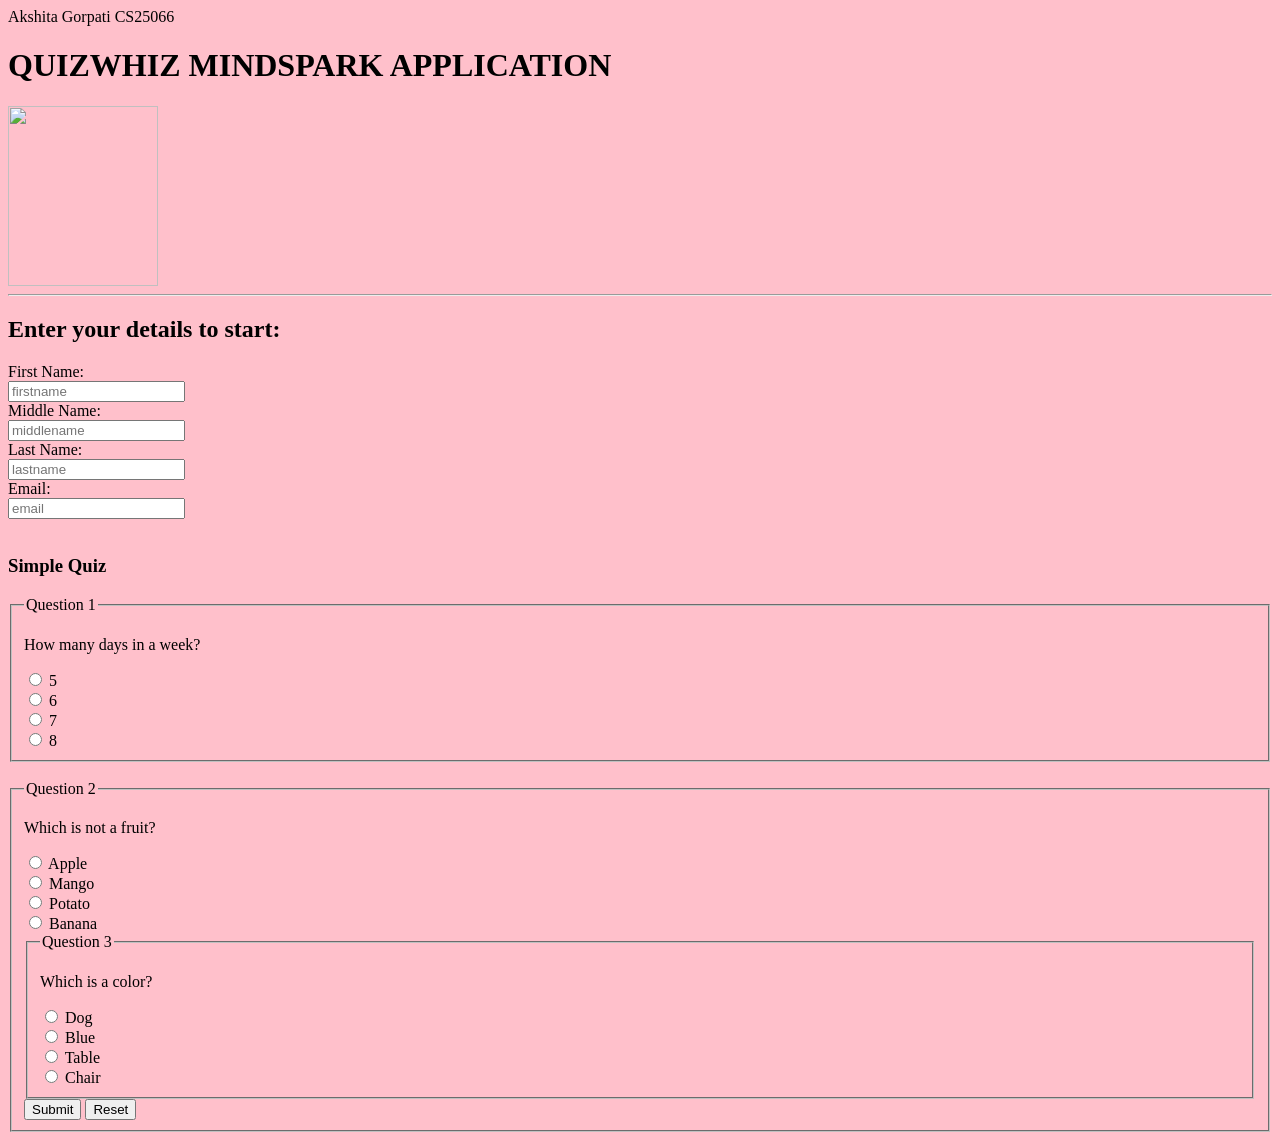
==== index.html @ 762a8d2d "Rename Akshitappt1 - Copy.html to index.html" ====
<html>
<title>Experiential Activity</title>
<head> Akshita Gorpati CS25066 </head>
<body bgcolor = "pink"> 
<h1>QUIZWHIZ MINDSPARK APPLICATION</h1>
<img src="C:\Users\Dell\Downloads\Quizakshita.jpg" width="150" height="180"> <hr>
<h2>Enter your details to start:</h2> 
<label>First Name:</label><br> 
<input type ="text" placeholder ="firstname"><br> 
<label>Middle Name:</label><br>
<input type = "text" placeholder ="middlename"><br> 
<label>Last Name:</label><br>
<input type = "text" placeholder = "lastname"><br>
<label>Email:</label><br> <input type = "email"placeholder = "email"><br> <br> <h3>Simple Quiz</h3>
<fieldset> 
<legend>Question 1</legend> 
<p>How many days in a week?</p> 
<input type="radio" name="question1"> 5 <br> <input type="radio" 
name="question1"> 6 <br>
<input type="radio" name="question1"> 7 <br> 
<input type="radio" name="question1"> 8 <br> 
</fieldset> <br> 
<fieldset>
<legend>Question 2</legend>
<p>Which is not a fruit?</p>
<input type="radio" name="question2"> Apple <br> 
<input type="radio" name="question2"> Mango <br>
<input type="radio" name="question2"> Potato <br>
<input type="radio" name="question2"> Banana <br>
<fieldset>
<legend>Question 3</legend>
<p>Which is a color?</p> 
<input type="radio" name="question3"> Dog <br>
<input type="radio" name="question3"> Blue <br> 
<input type="radio" name="question3"> Table <br> 
<input type="radio" name="question3"> Chair <br> </fieldset> 
<input type ="Submit" value ="Submit">
<input type ="Reset" >
</body>
</html>
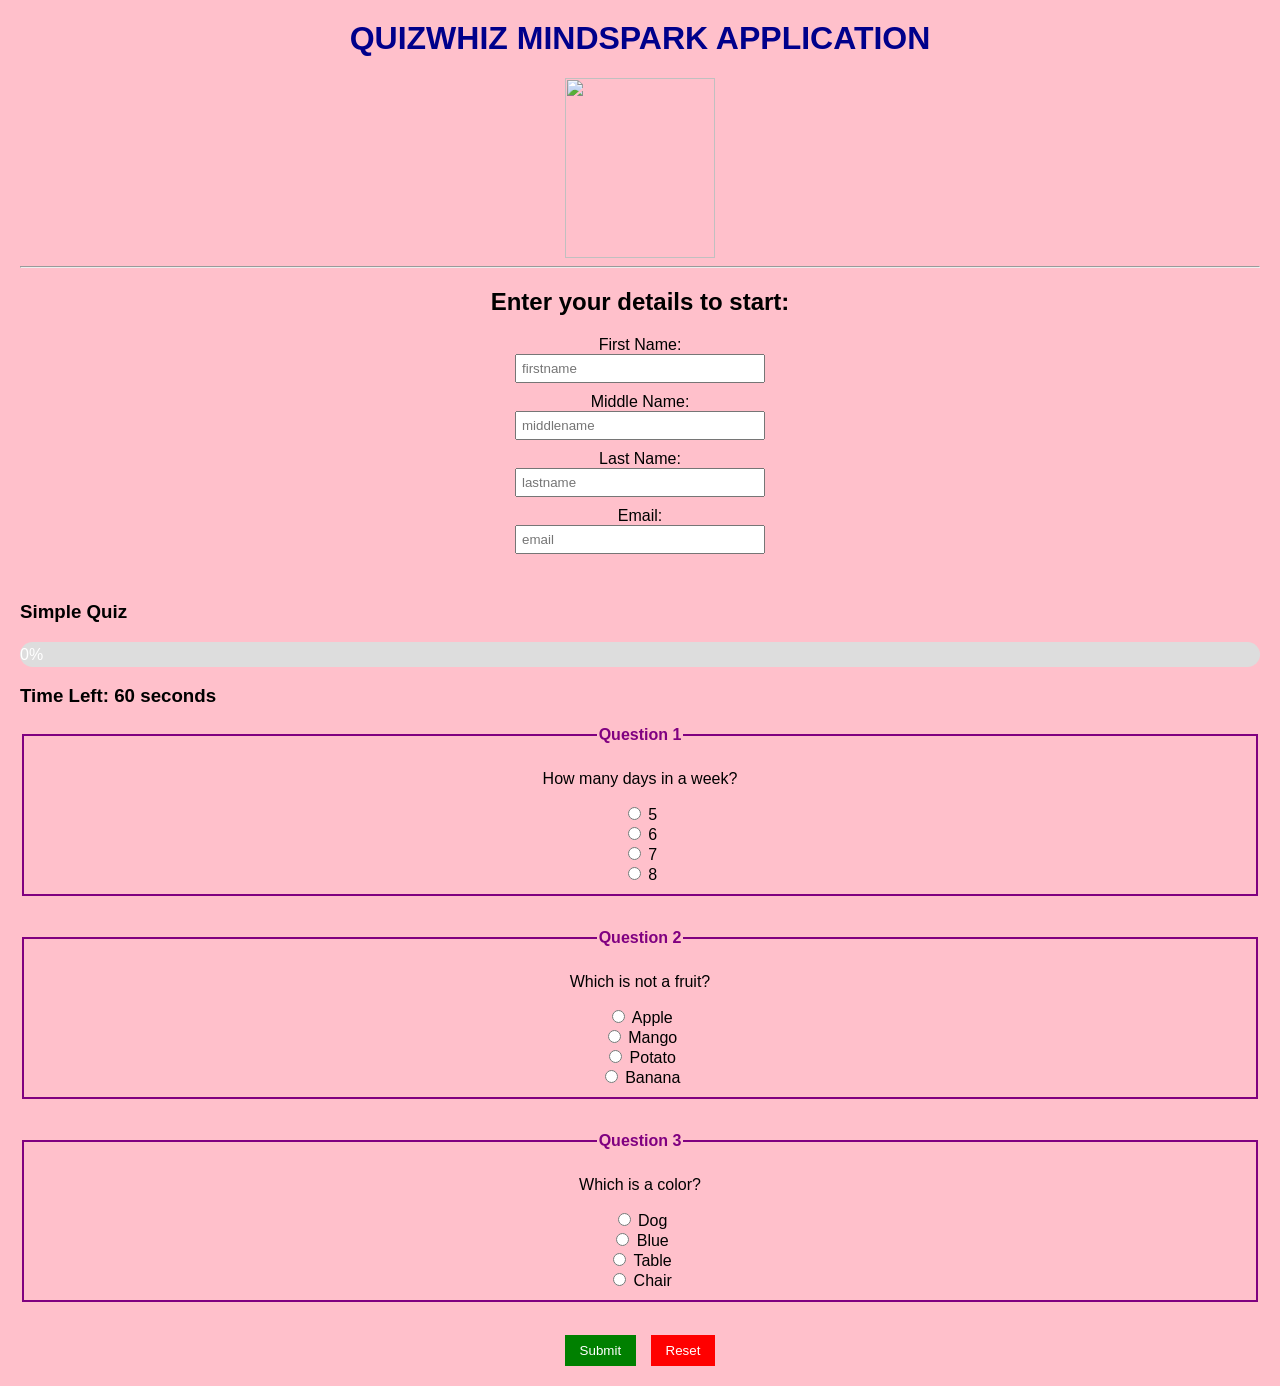
==== commit 3c23ba93: "Update index.html" ====
--- a/index.html
+++ b/index.html
@@ -1,40 +1,59 @@
 <html>
+<head>
 <title>Experiential Activity</title>
-<head> Akshita Gorpati CS25066 </head>
-<body bgcolor = "pink"> 
+<link rel="stylesheet" href="style.css">
+</head>
+<body>
 <h1>QUIZWHIZ MINDSPARK APPLICATION</h1>
-<img src="C:\Users\Dell\Downloads\Quizakshita.jpg" width="150" height="180"> <hr>
-<h2>Enter your details to start:</h2> 
-<label>First Name:</label><br> 
-<input type ="text" placeholder ="firstname"><br> 
+<img src="Quizakshita.jpg" width="150" height="180">
+<hr>
+<div class="details">
+<h2>Enter your details to start:</h2>
+<label>First Name:</label><br>
+<input type="text" id="fname" placeholder="firstname"><br>
 <label>Middle Name:</label><br>
-<input type = "text" placeholder ="middlename"><br> 
+<input type="text" id="mname" placeholder="middlename"><br>
 <label>Last Name:</label><br>
-<input type = "text" placeholder = "lastname"><br>
-<label>Email:</label><br> <input type = "email"placeholder = "email"><br> <br> <h3>Simple Quiz</h3>
-<fieldset> 
-<legend>Question 1</legend> 
-<p>How many days in a week?</p> 
-<input type="radio" name="question1"> 5 <br> <input type="radio" 
-name="question1"> 6 <br>
-<input type="radio" name="question1"> 7 <br> 
-<input type="radio" name="question1"> 8 <br> 
-</fieldset> <br> 
+<input type="text" id="lname" placeholder="lastname"><br>
+<label>Email:</label><br>
+<input type="email" id="email" placeholder="email"><br><br>
+</div>
+<h3>Simple Quiz</h3>
+<div class="progress-container">
+<div class="progress-bar" id="progressBar">0%</div>
+</div>
+<h3>Time Left: <span id="timer">60</span> seconds</h3>
+<form>
+<fieldset>
+<legend>Question 1</legend>
+<p>How many days in a week?</p>
+<input type="radio" name="question1" value="wrong"> 5 <br>
+<input type="radio" name="question1" value="wrong"> 6 <br>
+<input type="radio" name="question1" value="correct"> 7 <br>
+<input type="radio" name="question1" value="wrong"> 8 <br>
+</fieldset>
+<br>
 <fieldset>
 <legend>Question 2</legend>
 <p>Which is not a fruit?</p>
-<input type="radio" name="question2"> Apple <br> 
-<input type="radio" name="question2"> Mango <br>
-<input type="radio" name="question2"> Potato <br>
-<input type="radio" name="question2"> Banana <br>
+<input type="radio" name="question2" value="wrong"> Apple <br>
+<input type="radio" name="question2" value="wrong"> Mango <br>
+<input type="radio" name="question2" value="correct"> Potato <br>
+<input type="radio" name="question2" value="wrong"> Banana <br>
+</fieldset>
+<br>
 <fieldset>
 <legend>Question 3</legend>
-<p>Which is a color?</p> 
-<input type="radio" name="question3"> Dog <br>
-<input type="radio" name="question3"> Blue <br> 
-<input type="radio" name="question3"> Table <br> 
-<input type="radio" name="question3"> Chair <br> </fieldset> 
-<input type ="Submit" value ="Submit">
-<input type ="Reset" >
+<p>Which is a color?</p>
+<input type="radio" name="question3" value="wrong"> Dog <br>
+<input type="radio" name="question3" value="correct"> Blue <br>
+<input type="radio" name="question3" value="wrong"> Table <br>
+<input type="radio" name="question3" value="wrong"> Chair <br>
+</fieldset>
+<br>
+<input type="submit" value="Submit">
+<input type="reset" value="Reset">
+</form>
+<script src="script.js"></script>
 </body>
 </html>
--- a/style.css
+++ b/style.css
@@ -0,0 +1,83 @@
+body {
+background-color: pink;
+font-family: Arial, sans-serif;
+margin: 20px;
+}
+
+h1 {
+text-align: center;
+color: darkblue;
+}
+
+img {
+display: block;
+margin: auto;
+}
+
+.details {
+text-align: center;
+}
+
+input[type="text"],
+input[type="email"] {
+width: 250px;
+padding: 5px;
+margin-bottom: 10px;
+}
+
+.progress-container {
+width: 100%;
+background-color: #ddd;
+border-radius: 20px;
+margin-bottom: 15px;
+}
+
+.progress-bar {
+width: 0%;
+height: 25px;
+background-color: green;
+text-align: center;
+line-height: 25px;
+color: white;
+border-radius: 20px;
+}
+
+fieldset {
+border: 2px solid purple;
+padding: 10px;
+margin-bottom: 15px;
+}
+
+legend {
+font-weight: bold;
+color: purple;
+}
+
+input[type="submit"] {
+padding: 8px 15px;
+background-color: green;
+color: white;
+border: none;
+cursor: pointer;
+margin-right: 10px;
+}
+
+input[type="reset"] {
+padding: 8px 15px;
+background-color: red;
+color: white;
+border: none;
+cursor: pointer;
+}
+
+input[type="submit"]:hover {
+background-color: darkgreen;
+}
+
+input[type="reset"]:hover {
+    background-color: darkred;
+}
+
+form {
+    text-align: center;
+}
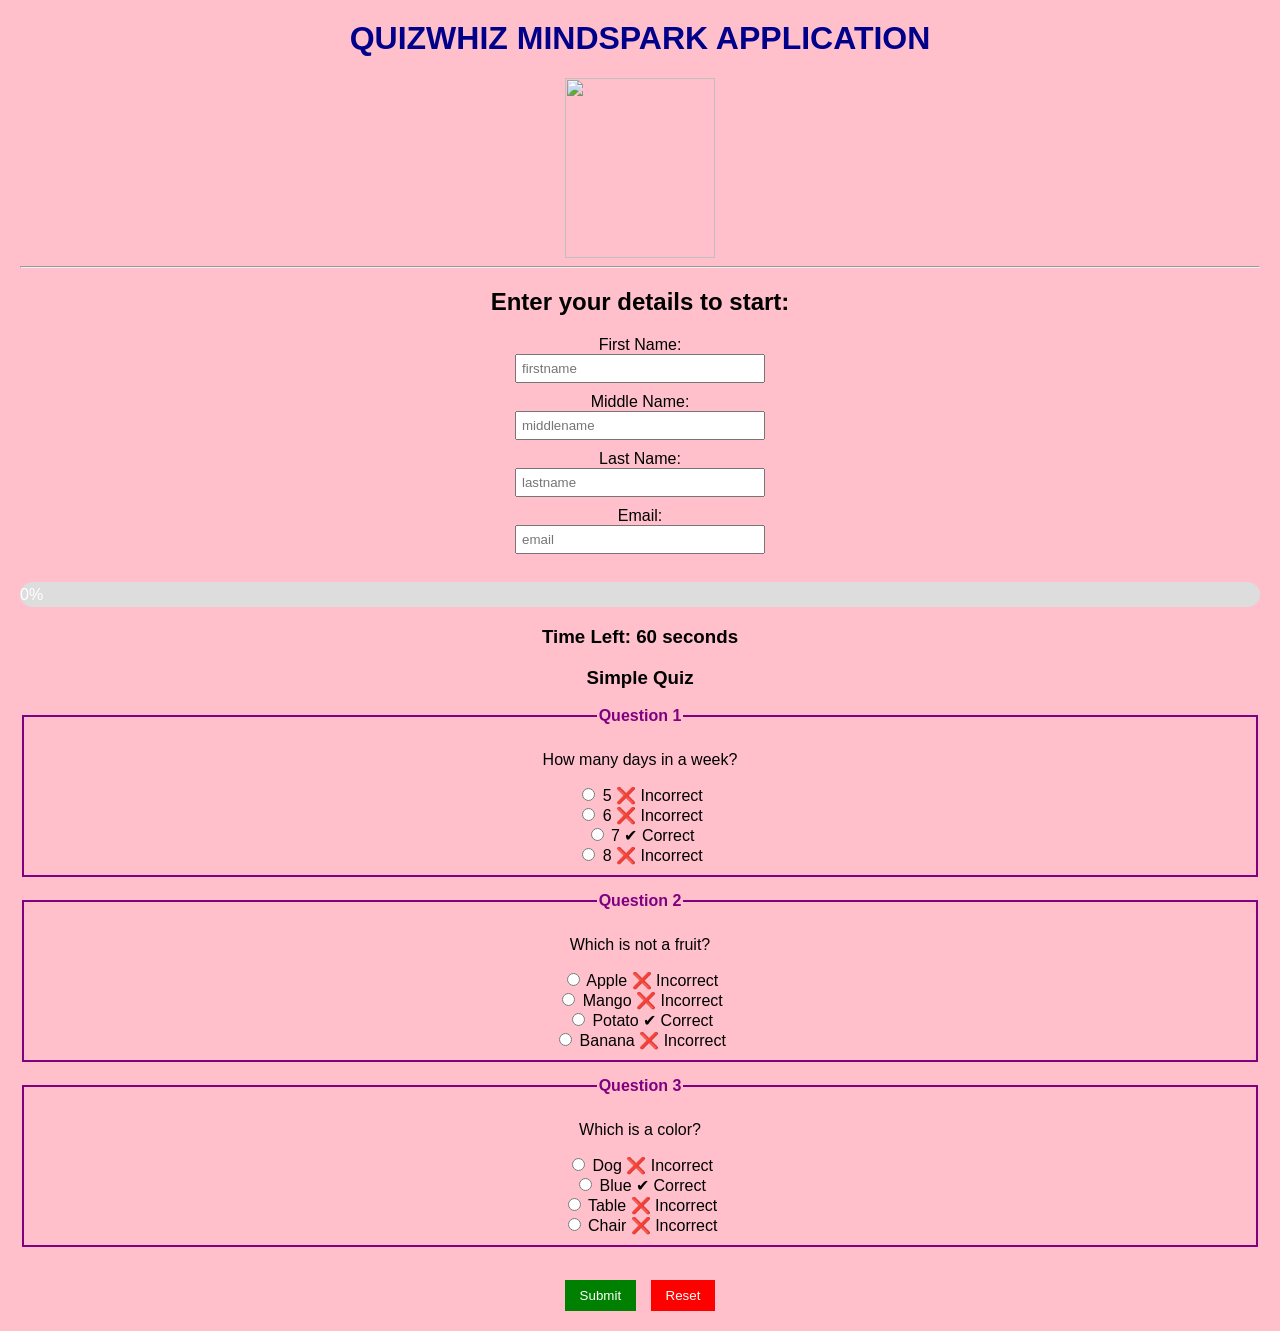
==== commit 023131fb: "Update index.html" ====
--- a/index.html
+++ b/index.html
@@ -1,59 +1,141 @@
+
 <html>
+
 <head>
+
 <title>Experiential Activity</title>
+
 <link rel="stylesheet" href="style.css">
+
 </head>
+
 <body>
+
 <h1>QUIZWHIZ MINDSPARK APPLICATION</h1>
+
 <img src="Quizakshita.jpg" width="150" height="180">
+
 <hr>
+
+<form>
+
 <div class="details">
+
 <h2>Enter your details to start:</h2>
+
 <label>First Name:</label><br>
 <input type="text" id="fname" placeholder="firstname"><br>
+
 <label>Middle Name:</label><br>
 <input type="text" id="mname" placeholder="middlename"><br>
+
 <label>Last Name:</label><br>
 <input type="text" id="lname" placeholder="lastname"><br>
+
 <label>Email:</label><br>
 <input type="email" id="email" placeholder="email"><br><br>
+
 </div>
+
+
+<div class="progress-container">
+
+<div class="progress-bar" id="progressBar">0%</div>
+
+</div>
+
+
+<h3>Time Left: <span id="timer">60</span> seconds</h3>
+
+
 <h3>Simple Quiz</h3>
-<div class="progress-container">
-<div class="progress-bar" id="progressBar">0%</div>
-</div>
-<h3>Time Left: <span id="timer">60</span> seconds</h3>
-<form>
+
+
 <fieldset>
+
 <legend>Question 1</legend>
+
 <p>How many days in a week?</p>
-<input type="radio" name="question1" value="wrong"> 5 <br>
-<input type="radio" name="question1" value="wrong"> 6 <br>
-<input type="radio" name="question1" value="correct"> 7 <br>
-<input type="radio" name="question1" value="wrong"> 8 <br>
+
+<input type="radio" name="q1" id="q1a" value="wrong">
+<label for="q1a">5</label>
+<span class="wrong"> ❌ Incorrect</span><br>
+
+<input type="radio" name="q1" id="q1b" value="wrong">
+<label for="q1b">6</label>
+<span class="wrong"> ❌ Incorrect</span><br>
+
+<input type="radio" name="q1" id="q1c" value="correct">
+<label for="q1c">7</label>
+<span class="correct"> ✔ Correct</span><br>
+
+<input type="radio" name="q1" id="q1d" value="wrong">
+<label for="q1d">8</label>
+<span class="wrong"> ❌ Incorrect</span><br>
+
 </fieldset>
+
+
+<fieldset>
+
+<legend>Question 2</legend>
+
+<p>Which is not a fruit?</p>
+
+<input type="radio" name="q2" id="q2a" value="wrong">
+<label for="q2a">Apple</label>
+<span class="wrong"> ❌ Incorrect</span><br>
+
+<input type="radio" name="q2" id="q2b" value="wrong">
+<label for="q2b">Mango</label>
+<span class="wrong"> ❌ Incorrect</span><br>
+
+<input type="radio" name="q2" id="q2c" value="correct">
+<label for="q2c">Potato</label>
+<span class="correct"> ✔ Correct</span><br>
+
+<input type="radio" name="q2" id="q2d" value="wrong">
+<label for="q2d">Banana</label>
+<span class="wrong"> ❌ Incorrect</span><br>
+
+</fieldset>
+
+
+<fieldset>
+
+<legend>Question 3</legend>
+
+<p>Which is a color?</p>
+
+<input type="radio" name="q3" id="q3a" value="wrong">
+<label for="q3a">Dog</label>
+<span class="wrong"> ❌ Incorrect</span><br>
+
+<input type="radio" name="q3" id="q3b" value="correct">
+<label for="q3b">Blue</label>
+<span class="correct"> ✔ Correct</span><br>
+
+<input type="radio" name="q3" id="q3c" value="wrong">
+<label for="q3c">Table</label>
+<span class="wrong"> ❌ Incorrect</span><br>
+
+<input type="radio" name="q3" id="q3d" value="wrong">
+<label for="q3d">Chair</label>
+<span class="wrong"> ❌ Incorrect</span><br>
+
+</fieldset>
+
 <br>
-<fieldset>
-<legend>Question 2</legend>
-<p>Which is not a fruit?</p>
-<input type="radio" name="question2" value="wrong"> Apple <br>
-<input type="radio" name="question2" value="wrong"> Mango <br>
-<input type="radio" name="question2" value="correct"> Potato <br>
-<input type="radio" name="question2" value="wrong"> Banana <br>
-</fieldset>
-<br>
-<fieldset>
-<legend>Question 3</legend>
-<p>Which is a color?</p>
-<input type="radio" name="question3" value="wrong"> Dog <br>
-<input type="radio" name="question3" value="correct"> Blue <br>
-<input type="radio" name="question3" value="wrong"> Table <br>
-<input type="radio" name="question3" value="wrong"> Chair <br>
-</fieldset>
-<br>
+
 <input type="submit" value="Submit">
+
 <input type="reset" value="Reset">
+
 </form>
+
+
 <script src="script.js"></script>
+
 </body>
+
 </html>
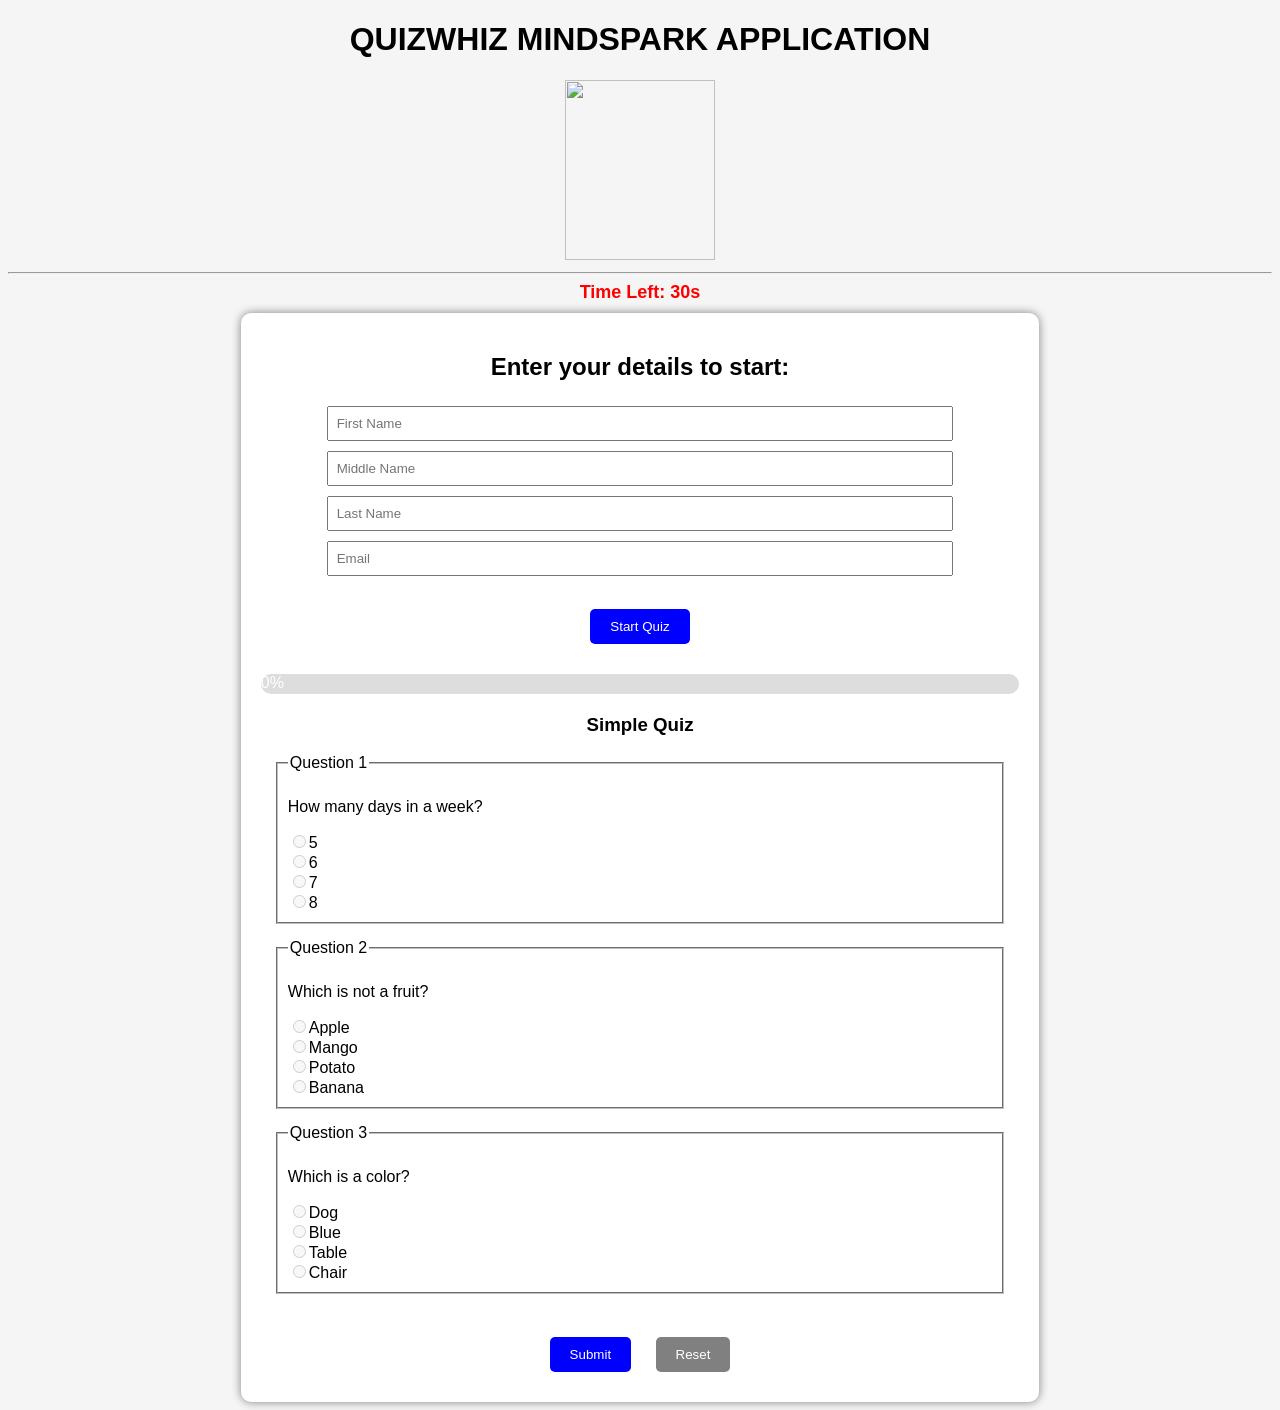
==== commit 450610b1: "Rename ppt3.html to index.html" ====
--- a/index.html
+++ b/index.html
@@ -1,141 +1,224 @@
-
-<html>
-
-<head>
-
-<title>Experiential Activity</title>
-
-<link rel="stylesheet" href="style.css">
-
-</head>
-
-<body>
-
-<h1>QUIZWHIZ MINDSPARK APPLICATION</h1>
-
-<img src="Quizakshita.jpg" width="150" height="180">
-
-<hr>
-
-<form>
-
-<div class="details">
-
-<h2>Enter your details to start:</h2>
-
-<label>First Name:</label><br>
-<input type="text" id="fname" placeholder="firstname"><br>
-
-<label>Middle Name:</label><br>
-<input type="text" id="mname" placeholder="middlename"><br>
-
-<label>Last Name:</label><br>
-<input type="text" id="lname" placeholder="lastname"><br>
-
-<label>Email:</label><br>
-<input type="email" id="email" placeholder="email"><br><br>
-
-</div>
-
-
-<div class="progress-container">
-
-<div class="progress-bar" id="progressBar">0%</div>
-
-</div>
-
-
-<h3>Time Left: <span id="timer">60</span> seconds</h3>
-
-
-<h3>Simple Quiz</h3>
-
-
-<fieldset>
-
-<legend>Question 1</legend>
-
-<p>How many days in a week?</p>
-
-<input type="radio" name="q1" id="q1a" value="wrong">
-<label for="q1a">5</label>
-<span class="wrong"> ❌ Incorrect</span><br>
-
-<input type="radio" name="q1" id="q1b" value="wrong">
-<label for="q1b">6</label>
-<span class="wrong"> ❌ Incorrect</span><br>
-
-<input type="radio" name="q1" id="q1c" value="correct">
-<label for="q1c">7</label>
-<span class="correct"> ✔ Correct</span><br>
-
-<input type="radio" name="q1" id="q1d" value="wrong">
-<label for="q1d">8</label>
-<span class="wrong"> ❌ Incorrect</span><br>
-
-</fieldset>
-
-
-<fieldset>
-
-<legend>Question 2</legend>
-
-<p>Which is not a fruit?</p>
-
-<input type="radio" name="q2" id="q2a" value="wrong">
-<label for="q2a">Apple</label>
-<span class="wrong"> ❌ Incorrect</span><br>
-
-<input type="radio" name="q2" id="q2b" value="wrong">
-<label for="q2b">Mango</label>
-<span class="wrong"> ❌ Incorrect</span><br>
-
-<input type="radio" name="q2" id="q2c" value="correct">
-<label for="q2c">Potato</label>
-<span class="correct"> ✔ Correct</span><br>
-
-<input type="radio" name="q2" id="q2d" value="wrong">
-<label for="q2d">Banana</label>
-<span class="wrong"> ❌ Incorrect</span><br>
-
-</fieldset>
-
-
-<fieldset>
-
-<legend>Question 3</legend>
-
-<p>Which is a color?</p>
-
-<input type="radio" name="q3" id="q3a" value="wrong">
-<label for="q3a">Dog</label>
-<span class="wrong"> ❌ Incorrect</span><br>
-
-<input type="radio" name="q3" id="q3b" value="correct">
-<label for="q3b">Blue</label>
-<span class="correct"> ✔ Correct</span><br>
-
-<input type="radio" name="q3" id="q3c" value="wrong">
-<label for="q3c">Table</label>
-<span class="wrong"> ❌ Incorrect</span><br>
-
-<input type="radio" name="q3" id="q3d" value="wrong">
-<label for="q3d">Chair</label>
-<span class="wrong"> ❌ Incorrect</span><br>
-
-</fieldset>
-
-<br>
-
-<input type="submit" value="Submit">
-
-<input type="reset" value="Reset">
-
-</form>
-
-
-<script src="script.js"></script>
-
-</body>
-
-</html>
+<!DOCTYPE html>
+<html>
+<head>
+<title>Experiential Activity</title>
+
+<style>
+
+body {
+    font-family: Arial;
+    text-align: center;
+    background: #f5f5f5;
+}
+
+form {
+    background: white;
+    padding: 20px;
+    margin: auto;
+    width: 60%;
+    border-radius: 10px;
+    box-shadow: 0 0 10px gray;
+}
+
+input[type="text"], input[type="email"] {
+    width: 80%;
+    padding: 8px;
+    margin: 5px;
+}
+
+.progress-container {
+    width: 100%;
+    background: #ddd;
+    border-radius: 20px;
+    margin: 20px 0;
+}
+
+.progress-bar {
+    height: 20px;
+    width: 0%;
+    background: green;
+    color: white;
+    border-radius: 20px;
+    text-align: center;
+    transition: width 0.5s;
+}
+
+#timer {
+    font-size: 18px;
+    font-weight: bold;
+    color: red;
+    margin-bottom: 10px;
+}
+
+fieldset {
+    margin: 15px;
+    padding: 10px;
+    text-align: left;
+}
+
+.correct, .wrong {
+    display: none;
+    font-weight: bold;
+    margin-left: 10px;
+    opacity: 0;
+    transition: opacity 0.5s;
+}
+
+.correct { color: green; }
+.wrong { color: red; }
+
+button {
+    padding: 10px 20px;
+    margin: 10px;
+    border: none;
+    background: blue;
+    color: white;
+    border-radius: 5px;
+    cursor: pointer;
+}
+
+.reset-btn {
+    background: gray;
+}
+
+</style>
+
+</head>
+
+<body>
+
+<h1>QUIZWHIZ MINDSPARK APPLICATION</h1>
+
+<img src="Quizakshita.jpg" width="150" height="180">
+<hr>
+
+<div id="timer">Time Left: 30s</div>
+
+<form id="quizForm">
+
+<div class="details">
+<h2>Enter your details to start:</h2>
+
+<input type="text" placeholder="First Name" required><br>
+<input type="text" placeholder="Middle Name"><br>
+<input type="text" placeholder="Last Name" required><br>
+<input type="email" placeholder="Email" required><br><br>
+
+<button type="button" id="startBtn">Start Quiz</button>
+</div>
+
+<div class="progress-container">
+    <div class="progress-bar" id="progressBar">0%</div>
+</div>
+
+<h3>Simple Quiz</h3>
+
+<!-- Question 1 -->
+<fieldset>
+<legend>Question 1</legend>
+<p>How many days in a week?</p>
+
+<input type="radio" name="q1" id="q1a" disabled>5<br>
+<input type="radio" name="q1" id="q1b" disabled>6<br>
+<input type="radio" name="q1" id="q1c" disabled>7
+<span class="correct"> ✔ Correct</span><br>
+<input type="radio" name="q1" id="q1d" disabled>8<br>
+
+<span class="wrong"> ❌ Incorrect</span>
+</fieldset>
+
+<!-- Question 2 -->
+<fieldset>
+<legend>Question 2</legend>
+<p>Which is not a fruit?</p>
+
+<input type="radio" name="q2" id="q2a" disabled>Apple<br>
+<input type="radio" name="q2" id="q2b" disabled>Mango<br>
+<input type="radio" name="q2" id="q2c" disabled>Potato
+<span class="correct"> ✔ Correct</span><br>
+<input type="radio" name="q2" id="q2d" disabled>Banana<br>
+
+<span class="wrong"> ❌ Incorrect</span>
+</fieldset>
+
+<!-- Question 3 -->
+<fieldset>
+<legend>Question 3</legend>
+<p>Which is a color?</p>
+
+<input type="radio" name="q3" id="q3a" disabled>Dog<br>
+<input type="radio" name="q3" id="q3b" disabled>Blue
+<span class="correct"> ✔ Correct</span><br>
+<input type="radio" name="q3" id="q3c" disabled>Table<br>
+<input type="radio" name="q3" id="q3d" disabled>Chair<br>
+
+<span class="wrong"> ❌ Incorrect</span>
+</fieldset>
+
+<br>
+
+<button type="submit">Submit</button>
+<button type="reset" class="reset-btn">Reset</button>
+
+</form>
+
+<script>
+
+const answers = {
+q1: "q1c",
+q2: "q2c",
+q3: "q3b"
+};
+
+let totalQuestions = 3;
+let answered = 0;
+let timerStarted = false;
+let timeLeft = 30;
+let countdown;
+document.getElementById("startBtn").addEventListener("click", () => {
+ if (timerStarted) return;
+ timerStarted = true;
+ document.querySelectorAll("input[type='radio']").forEach(r => {
+ r.disabled = false;
+ });
+ countdown = setInterval(() => {
+ timeLeft--;
+ document.getElementById("timer").innerText = "Time Left: " + timeLeft + "s";
+if (timeLeft <= 0) {
+clearInterval(countdown);
+alert("Time's up!");
+document.querySelectorAll("input[type='radio']").forEach(r => r.disabled = true);
+ }
+}, 1000);
+});
+document.querySelectorAll("input[type='radio']").forEach(radio => {
+radio.addEventListener("change", function() {
+let fieldset = this.closest("fieldset");
+let correct = fieldset.querySelector(".correct");
+let wrong = fieldset.querySelector(".wrong");
+
+correct.style.display = "inline";
+wrong.style.display = "inline";
+correct.style.opacity = "0";
+wrong.style.opacity = "0";
+if (answers[this.name] === this.id) {
+correct.style.opacity = "1";
+} else {
+wrong.style.opacity = "1";
+ }
+document.getElementsByName(this.name).forEach(opt => opt.disabled = true);
+answered++;
+let percent = Math.floor((answered / totalQuestions) * 100);
+let bar = document.getElementById("progressBar");
+bar.style.width = percent + "%";
+bar.innerText = percent + "%";
+    });
+});
+document.getElementById("quizForm").addEventListener("submit", function(e){
+e.preventDefault();
+clearInterval(countdown);
+alert("Quiz submitted!");
+});
+</script>
+</body>
+</html>
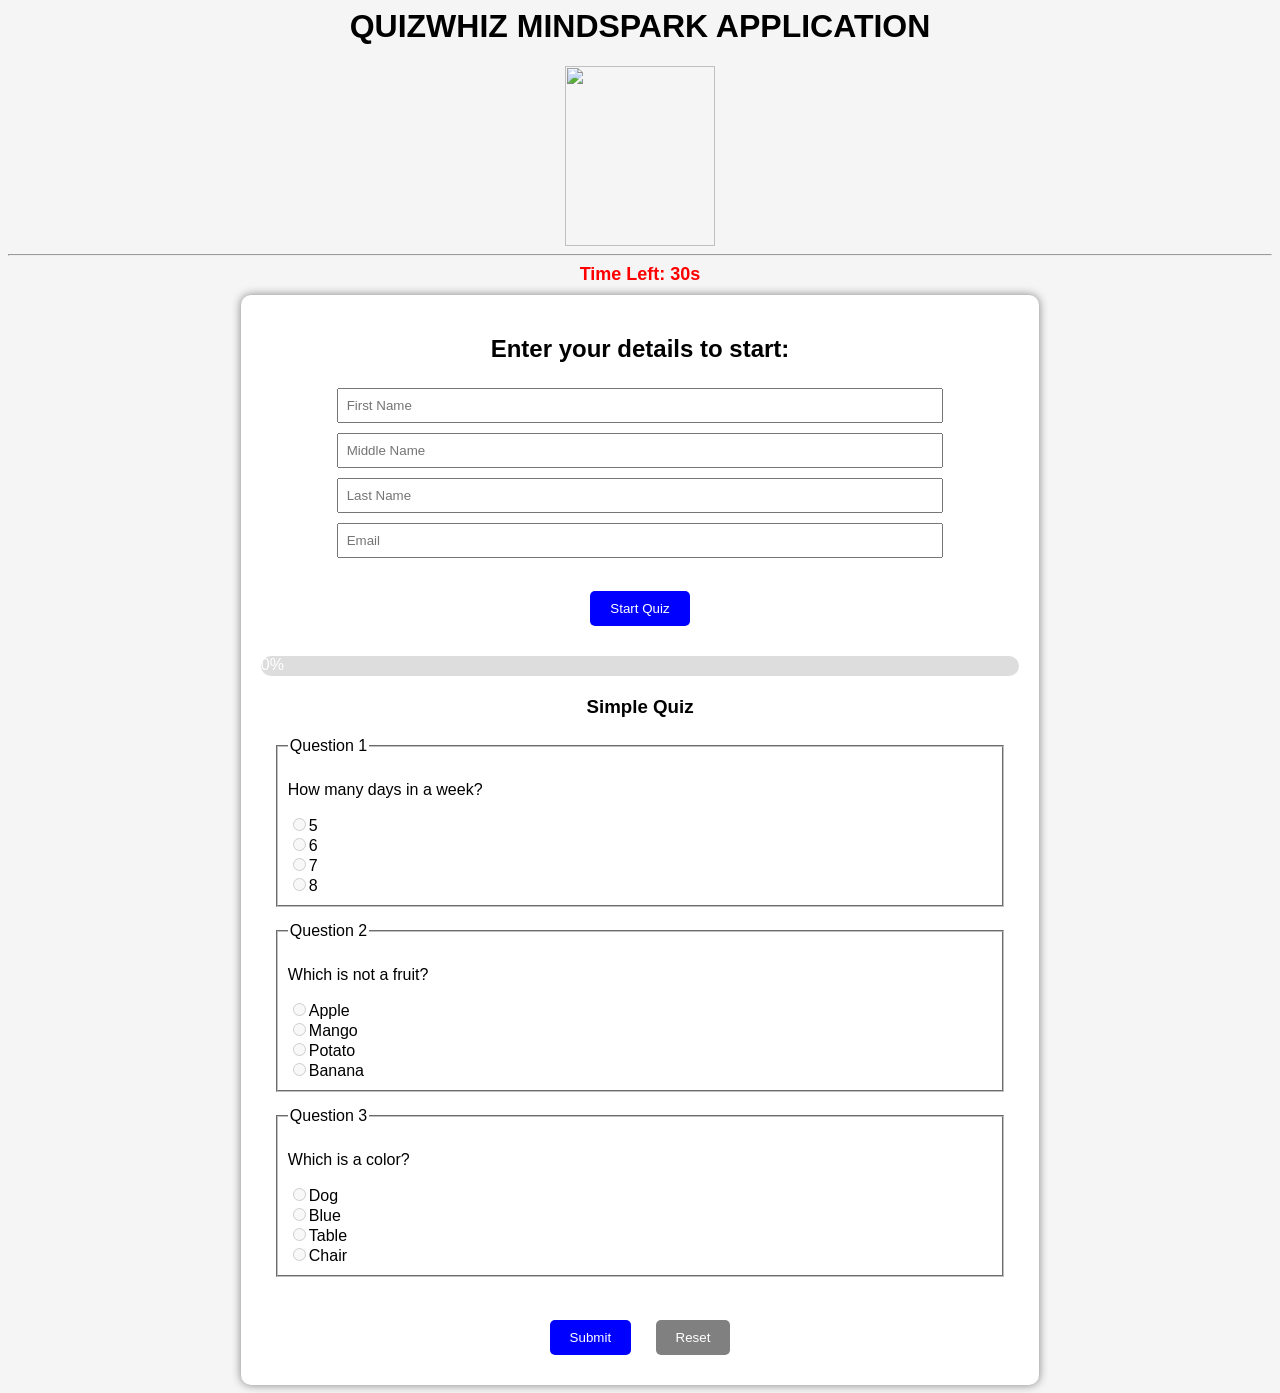
==== commit e6b63d7e: "Update index.html" ====
--- a/index.html
+++ b/index.html
@@ -1,4 +1,4 @@
-<!DOCTYPE html>
+
 <html>
 <head>
 <title>Experiential Activity</title>
@@ -89,7 +89,7 @@
 
 <h1>QUIZWHIZ MINDSPARK APPLICATION</h1>
 
-<img src="Quizakshita.jpg" width="150" height="180">
+<img src="C:\Users\Dell\Downloads\Quizakshita.jpg" width="150" height="180">
 <hr>
 
 <div id="timer">Time Left: 30s</div>
